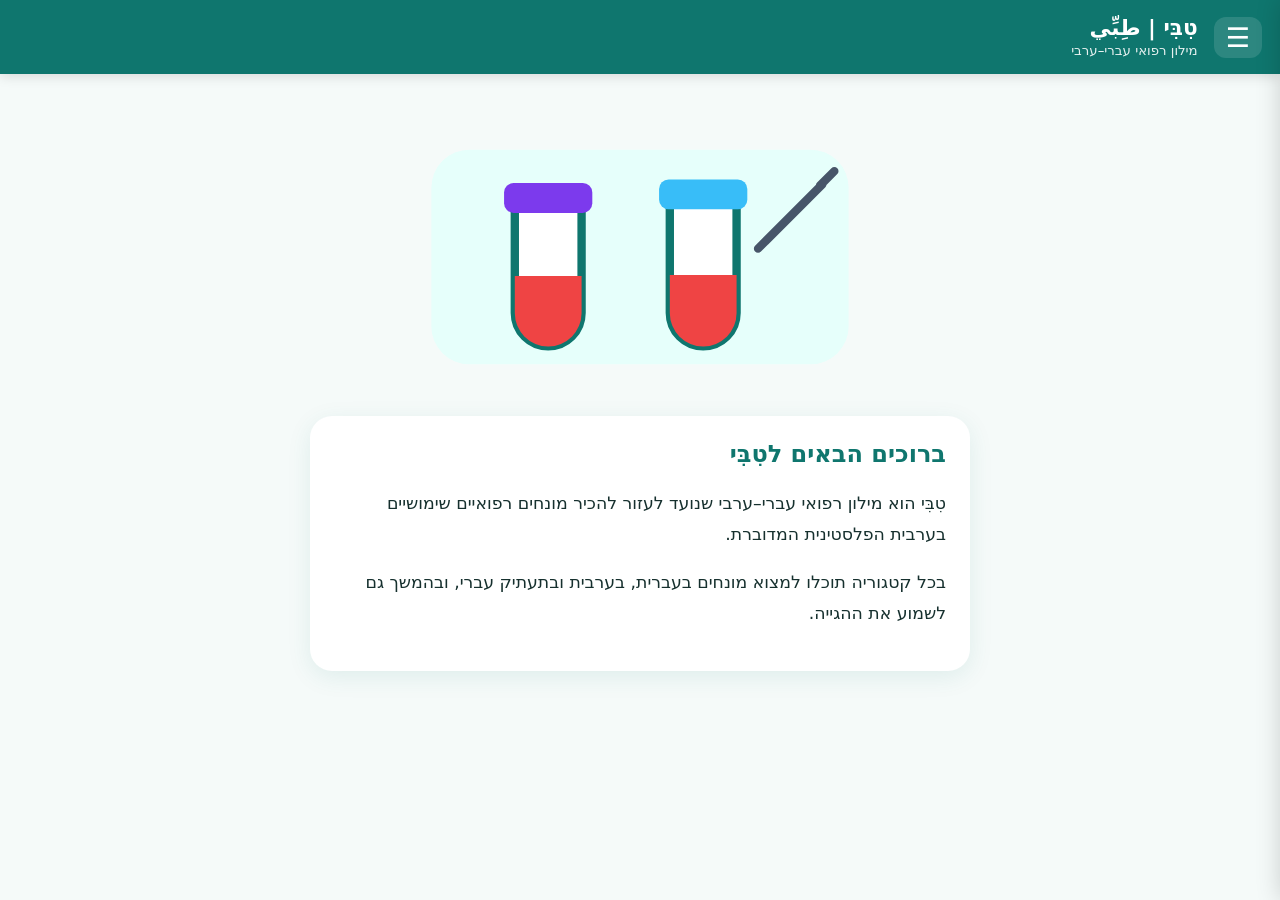
==== index.html @ 4d6de245 "Use PNG touch icon" ====
<!doctype html><html lang="he" dir="rtl"><head><meta charset="UTF-8"><meta name="viewport" content="width=device-width,initial-scale=1"><meta name="theme-color" content="#0f766e"><title>טִבִּי | طِبِّي</title><link rel="manifest" href="manifest.json"><link rel="icon" href="icon.svg" type="image/svg+xml"><link rel="apple-touch-icon" sizes="192x192" href="icon-192.png"><link rel="stylesheet" href="style.css"></head><body><header><button id="menuBtn" aria-label="פתיחת תפריט">☰</button><div><b>טִבִּי | طِبِّي</b><small>מילון רפואי עברי–ערבי</small></div></header><div id="shade"></div><nav id="drawer" aria-label="תפריט ראשי"><button id="closeBtn" aria-label="סגירת תפריט">×</button><h2>טִבִּי | طِبِّي</h2><a href="index.html">🏠 דף הבית</a><a href="blood.html">🩸 לקיחת דם ובדיקות דם</a></nav><main class="home"><section class="hero" aria-label="איור רפואי"><svg viewBox="0 0 420 260" role="img" aria-label="איור של מבחנות ומחט לבדיקת דם"><rect x="35" y="40" width="350" height="180" rx="32" fill="#e6fffb"/><path d="M105 82v95a28 28 0 0 0 56 0V82" fill="#fff" stroke="#0f766e" stroke-width="7"/><path d="M105 146h56v31a28 28 0 0 1-56 0z" fill="#ef4444"/><rect x="96" y="68" width="74" height="25" rx="8" fill="#7c3aed"/><path d="M235 78v99a28 28 0 0 0 56 0V78" fill="#fff" stroke="#0f766e" stroke-width="7"/><path d="M235 145h56v32a28 28 0 0 1-56 0z" fill="#ef4444"/><rect x="226" y="65" width="74" height="25" rx="8" fill="#38bdf8"/><path d="M315 117l48-48M309 123l12-12M361 70l12-12" stroke="#475569" stroke-width="7" stroke-linecap="round"/></svg></section><section class="intro"><h1>ברוכים הבאים לטִבִּי</h1><p>טִבִּי הוא מילון רפואי עברי–ערבי שנועד לעזור להכיר מונחים רפואיים שימושיים בערבית הפלסטינית המדוברת.</p><p>בכל קטגוריה תוכלו למצוא מונחים בעברית, בערבית ובתעתיק עברי, ובהמשך גם לשמוע את ההגייה.</p></section></main><script src="app.js"></script></body></html>
---- style.css ----
:root{font-family:system-ui,-apple-system,"Segoe UI",Arial,sans-serif;color:#16302e;background:#f5faf9}*{box-sizing:border-box}body{margin:0}header{height:74px;background:#0f766e;color:white;display:flex;align-items:center;gap:16px;padding:12px 18px;position:sticky;top:0;z-index:5;box-shadow:0 2px 12px #0002}header b{display:block;font-size:1.35rem}header small{opacity:.9}button{font:inherit}#menuBtn{border:0;background:#ffffff20;color:white;font-size:1.7rem;border-radius:12px;padding:5px 12px}#drawer{position:fixed;z-index:20;top:0;right:-310px;width:min(82vw,300px);height:100%;background:white;padding:24px;box-shadow:-8px 0 25px #0003;transition:.25s}#drawer.open{right:0}#drawer a{display:block;text-decoration:none;color:#16302e;padding:15px 8px;border-bottom:1px solid #dce9e7;font-weight:650}#closeBtn{float:left;border:0;background:#e8f3f1;border-radius:50%;width:40px;height:40px;font-size:1.6rem}#shade{display:none;position:fixed;inset:0;background:#0007;z-index:15}#shade.show{display:block}.home{max-width:700px;margin:auto;padding:28px 20px 48px}.hero svg{width:100%;max-height:310px}.intro{background:white;border-radius:22px;padding:24px;box-shadow:0 6px 24px #0f766e18}.intro h1{margin-top:0;color:#0f766e}.intro p{font-size:1.08rem;line-height:1.8}@media(prefers-color-scheme:dark){:root{color:#e7f3f1;background:#0b1716}.intro,#drawer{background:#122321}.intro h1{color:#5eead4}#drawer a{color:#e7f3f1;border-color:#29403d}}
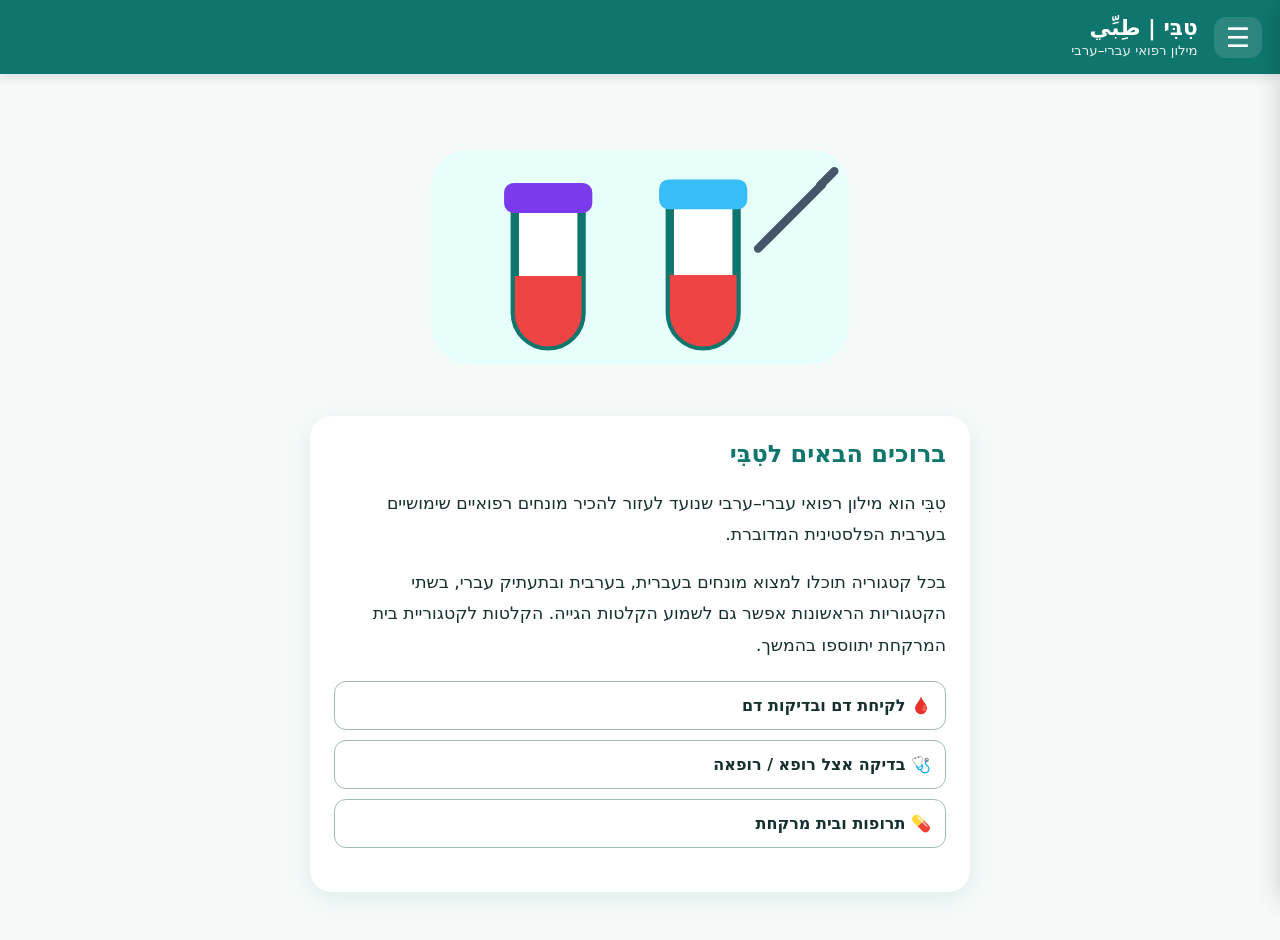
==== commit 8ab8aecf: "Fix offline updates and improve dictionary search and accessibility" ====
--- a/index.html
+++ b/index.html
@@ -1 +1 @@
-<!doctype html><html lang="he" dir="rtl"><head><meta charset="UTF-8"><meta name="viewport" content="width=device-width,initial-scale=1"><meta name="theme-color" content="#0f766e"><title>טִבִּי | طِبِّي</title><link rel="manifest" href="manifest.json"><link rel="icon" href="icon.svg" type="image/svg+xml"><link rel="apple-touch-icon" sizes="192x192" href="icon-192.png"><link rel="stylesheet" href="style.css"></head><body><header><button id="menuBtn" aria-label="פתיחת תפריט">☰</button><div><b>טִבִּי | طِبِّي</b><small>מילון רפואי עברי–ערבי</small></div></header><div id="shade"></div><nav id="drawer" aria-label="תפריט ראשי"><button id="closeBtn" aria-label="סגירת תפריט">×</button><h2>טִבִּי | طِبِّي</h2><a href="index.html">🏠 דף הבית</a><a href="blood.html">🩸 לקיחת דם ובדיקות דם</a></nav><main class="home"><section class="hero" aria-label="איור רפואי"><svg viewBox="0 0 420 260" role="img" aria-label="איור של מבחנות ומחט לבדיקת דם"><rect x="35" y="40" width="350" height="180" rx="32" fill="#e6fffb"/><path d="M105 82v95a28 28 0 0 0 56 0V82" fill="#fff" stroke="#0f766e" stroke-width="7"/><path d="M105 146h56v31a28 28 0 0 1-56 0z" fill="#ef4444"/><rect x="96" y="68" width="74" height="25" rx="8" fill="#7c3aed"/><path d="M235 78v99a28 28 0 0 0 56 0V78" fill="#fff" stroke="#0f766e" stroke-width="7"/><path d="M235 145h56v32a28 28 0 0 1-56 0z" fill="#ef4444"/><rect x="226" y="65" width="74" height="25" rx="8" fill="#38bdf8"/><path d="M315 117l48-48M309 123l12-12M361 70l12-12" stroke="#475569" stroke-width="7" stroke-linecap="round"/></svg></section><section class="intro"><h1>ברוכים הבאים לטִבִּי</h1><p>טִבִּי הוא מילון רפואי עברי–ערבי שנועד לעזור להכיר מונחים רפואיים שימושיים בערבית הפלסטינית המדוברת.</p><p>בכל קטגוריה תוכלו למצוא מונחים בעברית, בערבית ובתעתיק עברי, ובהמשך גם לשמוע את ההגייה.</p></section></main><script src="app.js"></script></body></html>+<!doctype html><html lang="he" dir="rtl"><head><meta charset="UTF-8"><meta name="viewport" content="width=device-width,initial-scale=1"><meta name="theme-color" content="#0f766e"><title>טִבִּי | طِبِّي</title><link rel="manifest" href="manifest.json"><link rel="icon" href="icon.svg" type="image/svg+xml"><link rel="apple-touch-icon" sizes="192x192" href="icon-192.png"><link rel="stylesheet" href="style.css"></head><body><header><button id="menuBtn" aria-controls="drawer" aria-expanded="false" aria-label="פתיחת תפריט">☰</button><div><b>טִבִּי | طِبِّي</b><small>מילון רפואי עברי–ערבי</small></div></header><div id="shade"></div><nav id="drawer" inert aria-hidden="true" aria-label="תפריט ראשי"><button id="closeBtn" aria-label="סגירת תפריט">×</button><h2>טִבִּי | طِبِّي</h2><a href="index.html">🏠 דף הבית</a><a href="categories/blood/">🩸 לקיחת דם ובדיקות דם</a><a href="categories/doctor/">🩺 בדיקה אצל רופא / רופאה</a><a href="categories/pharmacy/">💊 תרופות ובית מרקחת</a></nav><main class="home"><section class="hero" aria-label="איור רפואי"><svg viewBox="0 0 420 260" role="img" aria-label="איור של מבחנות ומחט לבדיקת דם"><rect x="35" y="40" width="350" height="180" rx="32" fill="#e6fffb"/><path d="M105 82v95a28 28 0 0 0 56 0V82" fill="#fff" stroke="#0f766e" stroke-width="7"/><path d="M105 146h56v31a28 28 0 0 1-56 0z" fill="#ef4444"/><rect x="96" y="68" width="74" height="25" rx="8" fill="#7c3aed"/><path d="M235 78v99a28 28 0 0 0 56 0V78" fill="#fff" stroke="#0f766e" stroke-width="7"/><path d="M235 145h56v32a28 28 0 0 1-56 0z" fill="#ef4444"/><rect x="226" y="65" width="74" height="25" rx="8" fill="#38bdf8"/><path d="M315 117l48-48M309 123l12-12M361 70l12-12" stroke="#475569" stroke-width="7" stroke-linecap="round"/></svg></section><section class="intro"><h1>ברוכים הבאים לטִבִּי</h1><p>טִבִּי הוא מילון רפואי עברי–ערבי שנועד לעזור להכיר מונחים רפואיים שימושיים בערבית הפלסטינית המדוברת.</p><p>בכל קטגוריה תוכלו למצוא מונחים בעברית, בערבית ובתעתיק עברי, בשתי הקטגוריות הראשונות אפשר גם לשמוע הקלטות הגייה. הקלטות לקטגוריית בית המרקחת יתווספו בהמשך.</p><div class="category-links"><a href="categories/blood/">🩸 לקיחת דם ובדיקות דם</a><a href="categories/doctor/">🩺 בדיקה אצל רופא / רופאה</a><a href="categories/pharmacy/">💊 תרופות ובית מרקחת</a></div><button id="installBtn" hidden>📲 התקנת היישומון</button></section></main><script src="app.js"></script></body></html>
--- a/style.css
+++ b/style.css
@@ -1 +1,16 @@
-:root{font-family:system-ui,-apple-system,"Segoe UI",Arial,sans-serif;color:#16302e;background:#f5faf9}*{box-sizing:border-box}body{margin:0}header{height:74px;background:#0f766e;color:white;display:flex;align-items:center;gap:16px;padding:12px 18px;position:sticky;top:0;z-index:5;box-shadow:0 2px 12px #0002}header b{display:block;font-size:1.35rem}header small{opacity:.9}button{font:inherit}#menuBtn{border:0;background:#ffffff20;color:white;font-size:1.7rem;border-radius:12px;padding:5px 12px}#drawer{position:fixed;z-index:20;top:0;right:-310px;width:min(82vw,300px);height:100%;background:white;padding:24px;box-shadow:-8px 0 25px #0003;transition:.25s}#drawer.open{right:0}#drawer a{display:block;text-decoration:none;color:#16302e;padding:15px 8px;border-bottom:1px solid #dce9e7;font-weight:650}#closeBtn{float:left;border:0;background:#e8f3f1;border-radius:50%;width:40px;height:40px;font-size:1.6rem}#shade{display:none;position:fixed;inset:0;background:#0007;z-index:15}#shade.show{display:block}.home{max-width:700px;margin:auto;padding:28px 20px 48px}.hero svg{width:100%;max-height:310px}.intro{background:white;border-radius:22px;padding:24px;box-shadow:0 6px 24px #0f766e18}.intro h1{margin-top:0;color:#0f766e}.intro p{font-size:1.08rem;line-height:1.8}@media(prefers-color-scheme:dark){:root{color:#e7f3f1;background:#0b1716}.intro,#drawer{background:#122321}.intro h1{color:#5eead4}#drawer a{color:#e7f3f1;border-color:#29403d}}+:root{font-family:system-ui,-apple-system,"Segoe UI",Arial,sans-serif;color:#16302e;background:#f5faf9}*{box-sizing:border-box}body{margin:0}header{height:74px;background:#0f766e;color:white;display:flex;align-items:center;gap:16px;padding:12px 18px;position:relative;z-index:5;box-shadow:0 2px 12px #0002}header b{display:block;font-size:1.35rem}header small{opacity:.9}button{font:inherit}#menuBtn{border:0;background:#ffffff20;color:white;font-size:1.7rem;border-radius:12px;padding:5px 12px}#drawer{position:fixed;z-index:20;top:0;right:-310px;width:min(82vw,300px);height:100%;background:white;padding:24px;box-shadow:-8px 0 25px #0003;transition:.25s}#drawer.open{right:0}#drawer a{display:block;text-decoration:none;color:#16302e;padding:15px 8px;border-bottom:1px solid #dce9e7;font-weight:650}#closeBtn{float:left;border:0;background:#e8f3f1;border-radius:50%;width:40px;height:40px;font-size:1.6rem}#shade{display:none;position:fixed;inset:0;background:#0007;z-index:15}#shade.show{display:block}.home{max-width:700px;margin:auto;padding:28px 20px 48px}.hero svg{width:100%;max-height:310px}.intro{background:white;border-radius:22px;padding:24px;box-shadow:0 6px 24px #0f766e18}.intro h1{margin-top:0;color:#0f766e}.intro p{font-size:1.08rem;line-height:1.8}@media(prefers-color-scheme:dark){:root{color:#e7f3f1;background:#0b1716}.intro,#drawer{background:#122321}.intro h1{color:#5eead4}#drawer a{color:#e7f3f1;border-color:#29403d}}#installBtn{display:block;width:100%;margin-top:18px;border:0;border-radius:14px;padding:14px 18px;background:#0f766e;color:#fff;font-weight:750;font-size:1.05rem;cursor:pointer}#installBtn[hidden]{display:none}.terms{display:grid;gap:14px;margin-top:20px}.term-card{background:#fff;border-radius:18px;padding:18px 20px;box-shadow:0 4px 18px #0f766e14;border:1px solid #dce9e7}.term-card .he{font-weight:800;font-size:1.08rem}.term-card .ar{font-size:1.65rem;font-weight:750;margin:7px 0 3px}.term-card .tr{opacity:.78;font-weight:650}@media(prefers-color-scheme:dark){.term-card{background:#122321;border-color:#29403d}}.term-card{display:flex;align-items:center;gap:16px}.icon-wrap{width:64px;height:64px;min-width:64px;border-radius:16px;background:#e6fffb;color:#0f766e;display:grid;place-items:center}.term-icon{width:48px;height:48px}.term-text{min-width:0;flex:1}@media(prefers-color-scheme:dark){.icon-wrap{background:#173c38;color:#5eead4}}.term-card:nth-child(15n+1) .icon-wrap{background:#fee2e2;color:#dc2626}.term-card:nth-child(15n+2) .icon-wrap{background:#ffedd5;color:#ea580c}.term-card:nth-child(15n+3) .icon-wrap{background:#ffe4e6;color:#e11d48}.term-card:nth-child(15n+4) .icon-wrap{background:#dbeafe;color:#2563eb}.term-card:nth-child(15n+5) .icon-wrap{background:#e0e7ff;color:#4f46e5}.term-card:nth-child(15n+6) .icon-wrap{background:#f3e8ff;color:#9333ea}.term-card:nth-child(15n+7) .icon-wrap{background:#fef3c7;color:#d97706}.term-card:nth-child(15n+8) .icon-wrap{background:#cffafe;color:#0891b2}.term-card:nth-child(15n+9) .icon-wrap{background:#fce7f3;color:#db2777}.term-card:nth-child(15n+10) .icon-wrap{background:#dcfce7;color:#16a34a}.term-card:nth-child(15n+11) .icon-wrap{background:#ccfbf1;color:#0d9488}.term-card:nth-child(15n+12) .icon-wrap{background:#fef9c3;color:#ca8a04}.term-card:nth-child(15n+13) .icon-wrap{background:#ffedd5;color:#c2410c}.term-card:nth-child(15n+14) .icon-wrap{background:#e0f2fe;color:#0284c7}.term-card:nth-child(15n+15) .icon-wrap{background:#f1f5f9;color:#475569}@media(prefers-color-scheme:dark){.term-card .icon-wrap{filter:saturate(1.15) brightness(.9)}}.icon-wrap{background:#fff!important;border:2px solid currentColor;box-shadow:0 4px 12px #0002}.term-icon{width:50px;height:50px}.term-icon [stroke="currentColor"]{stroke-width:4}.term-card:nth-child(15n+1) .icon-wrap{color:#dc2626}.term-card:nth-child(15n+2) .icon-wrap{color:#f97316}.term-card:nth-child(15n+3) .icon-wrap{color:#dc2626}.term-card:nth-child(15n+4) .icon-wrap{color:#2563eb}.term-card:nth-child(15n+5) .icon-wrap{color:#7c3aed}.term-card:nth-child(15n+6) .icon-wrap{color:#9333ea}.term-card:nth-child(15n+7) .icon-wrap{color:#d97706}.term-card:nth-child(15n+8) .icon-wrap{color:#0891b2}.term-card:nth-child(15n+9) .icon-wrap{color:#dc2626}.term-card:nth-child(15n+10) .icon-wrap{color:#16a34a}.term-card:nth-child(15n+11) .icon-wrap{color:#0d9488}.term-card:nth-child(15n+12) .icon-wrap{color:#ca8a04}.term-card:nth-child(15n+13) .icon-wrap{color:#ea580c}.term-card:nth-child(15n+14) .icon-wrap{color:#0284c7}.term-card:nth-child(15n+15) .icon-wrap{color:#dc2626}@media(prefers-color-scheme:dark){.term-card .icon-wrap{background:#f8fafc!important;filter:none}}.audio-btn{border:0;background:#e6fffb;color:#0f766e;width:48px;height:48px;min-width:48px;border-radius:50%;font-size:1.35rem;display:grid;place-items:center;cursor:pointer;box-shadow:0 2px 8px #0001}.audio-btn:active{transform:scale(.94)}.audio-btn.playing{background:#0f766e;color:#fff}@media(prefers-color-scheme:dark){.audio-btn{background:#173c38;color:#5eead4}.audio-btn.playing{background:#5eead4;color:#0b1716}}
+/* Search, small screens and keyboard navigation */
+[hidden]{display:none!important}
+body.menu-open{overflow:hidden}
+.search-box{margin-top:20px;background:#fff;border-radius:18px;padding:18px;border:1px solid #dce9e7}
+.search-box label{display:block;font-weight:750;margin-bottom:10px}
+.search-box input{width:100%;font:inherit;font-size:1rem;padding:12px;border:1px solid #9ebdb7;border-radius:10px;background:transparent;color:inherit}
+#searchStatus{margin:10px 0 0;font-size:.95rem}
+.audio-status:empty{display:none}
+.audio-status{line-height:1.6}
+button:focus-visible,a:focus-visible,input:focus-visible{outline:3px solid #2563eb;outline-offset:4px}
+@media(max-width:420px){.home{padding:20px 12px 36px}.term-card{padding:14px 12px;gap:10px}.icon-wrap{width:48px;height:48px;min-width:48px}.term-icon{width:38px;height:38px}.term-card .ar{overflow-wrap:anywhere}.term-card .tr{line-height:1.5}header{height:auto;min-height:74px;gap:10px;padding:12px}.intro{padding:20px}}
+@media(prefers-color-scheme:dark){.search-box{background:#122321;border-color:#29403d}}
+@media(prefers-reduced-motion:reduce){#drawer{transition:none}.audio-btn:active{transform:none}}
+.category-links{display:grid;gap:10px;margin:20px 0}
+.category-links a{padding:14px;border:1px solid #9ebdb7;border-radius:12px;color:inherit;text-decoration:none;font-weight:700}
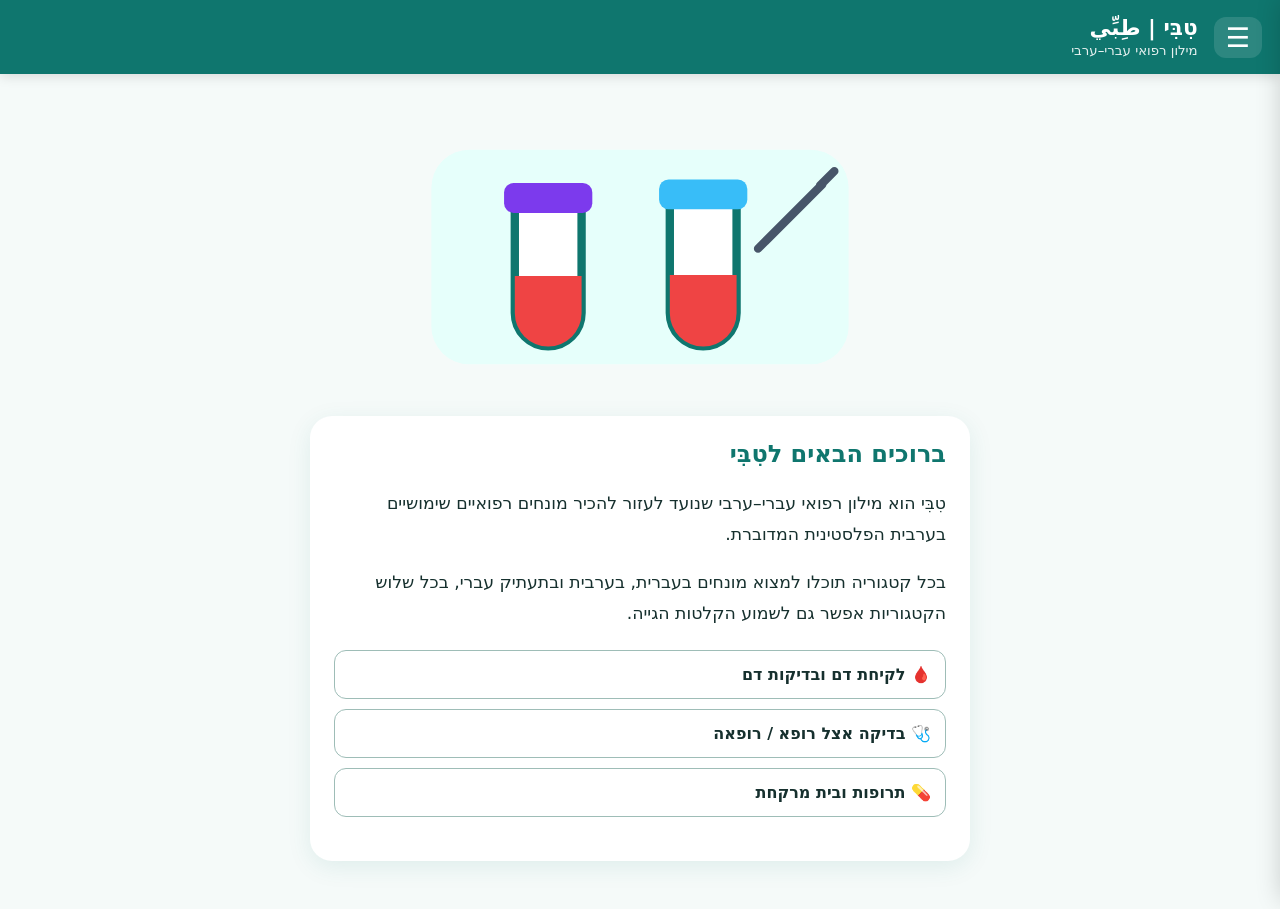
==== commit 44e55edd: "Connect identified pharmacy recordings and cache them offline" ====
--- a/index.html
+++ b/index.html
@@ -1 +1 @@
-<!doctype html><html lang="he" dir="rtl"><head><meta charset="UTF-8"><meta name="viewport" content="width=device-width,initial-scale=1"><meta name="theme-color" content="#0f766e"><title>טִבִּי | طِبِّي</title><link rel="manifest" href="manifest.json"><link rel="icon" href="icon.svg" type="image/svg+xml"><link rel="apple-touch-icon" sizes="192x192" href="icon-192.png"><link rel="stylesheet" href="style.css"></head><body><header><button id="menuBtn" aria-controls="drawer" aria-expanded="false" aria-label="פתיחת תפריט">☰</button><div><b>טִבִּי | طِبِّي</b><small>מילון רפואי עברי–ערבי</small></div></header><div id="shade"></div><nav id="drawer" inert aria-hidden="true" aria-label="תפריט ראשי"><button id="closeBtn" aria-label="סגירת תפריט">×</button><h2>טִבִּי | طِبِّي</h2><a href="index.html">🏠 דף הבית</a><a href="categories/blood/">🩸 לקיחת דם ובדיקות דם</a><a href="categories/doctor/">🩺 בדיקה אצל רופא / רופאה</a><a href="categories/pharmacy/">💊 תרופות ובית מרקחת</a></nav><main class="home"><section class="hero" aria-label="איור רפואי"><svg viewBox="0 0 420 260" role="img" aria-label="איור של מבחנות ומחט לבדיקת דם"><rect x="35" y="40" width="350" height="180" rx="32" fill="#e6fffb"/><path d="M105 82v95a28 28 0 0 0 56 0V82" fill="#fff" stroke="#0f766e" stroke-width="7"/><path d="M105 146h56v31a28 28 0 0 1-56 0z" fill="#ef4444"/><rect x="96" y="68" width="74" height="25" rx="8" fill="#7c3aed"/><path d="M235 78v99a28 28 0 0 0 56 0V78" fill="#fff" stroke="#0f766e" stroke-width="7"/><path d="M235 145h56v32a28 28 0 0 1-56 0z" fill="#ef4444"/><rect x="226" y="65" width="74" height="25" rx="8" fill="#38bdf8"/><path d="M315 117l48-48M309 123l12-12M361 70l12-12" stroke="#475569" stroke-width="7" stroke-linecap="round"/></svg></section><section class="intro"><h1>ברוכים הבאים לטִבִּי</h1><p>טִבִּי הוא מילון רפואי עברי–ערבי שנועד לעזור להכיר מונחים רפואיים שימושיים בערבית הפלסטינית המדוברת.</p><p>בכל קטגוריה תוכלו למצוא מונחים בעברית, בערבית ובתעתיק עברי, בשתי הקטגוריות הראשונות אפשר גם לשמוע הקלטות הגייה. הקלטות לקטגוריית בית המרקחת יתווספו בהמשך.</p><div class="category-links"><a href="categories/blood/">🩸 לקיחת דם ובדיקות דם</a><a href="categories/doctor/">🩺 בדיקה אצל רופא / רופאה</a><a href="categories/pharmacy/">💊 תרופות ובית מרקחת</a></div><button id="installBtn" hidden>📲 התקנת היישומון</button></section></main><script src="app.js"></script></body></html>+<!doctype html><html lang="he" dir="rtl"><head><meta charset="UTF-8"><meta name="viewport" content="width=device-width,initial-scale=1"><meta name="theme-color" content="#0f766e"><title>טִבִּי | طِبِّي</title><link rel="manifest" href="manifest.json"><link rel="icon" href="icon.svg" type="image/svg+xml"><link rel="apple-touch-icon" sizes="192x192" href="icon-192.png"><link rel="stylesheet" href="style.css"></head><body><header><button id="menuBtn" aria-controls="drawer" aria-expanded="false" aria-label="פתיחת תפריט">☰</button><div><b>טִבִּי | طِبِّي</b><small>מילון רפואי עברי–ערבי</small></div></header><div id="shade"></div><nav id="drawer" inert aria-hidden="true" aria-label="תפריט ראשי"><button id="closeBtn" aria-label="סגירת תפריט">×</button><h2>טִבִּי | طِبِّي</h2><a href="index.html">🏠 דף הבית</a><a href="categories/blood/">🩸 לקיחת דם ובדיקות דם</a><a href="categories/doctor/">🩺 בדיקה אצל רופא / רופאה</a><a href="categories/pharmacy/">💊 תרופות ובית מרקחת</a></nav><main class="home"><section class="hero" aria-label="איור רפואי"><svg viewBox="0 0 420 260" role="img" aria-label="איור של מבחנות ומחט לבדיקת דם"><rect x="35" y="40" width="350" height="180" rx="32" fill="#e6fffb"/><path d="M105 82v95a28 28 0 0 0 56 0V82" fill="#fff" stroke="#0f766e" stroke-width="7"/><path d="M105 146h56v31a28 28 0 0 1-56 0z" fill="#ef4444"/><rect x="96" y="68" width="74" height="25" rx="8" fill="#7c3aed"/><path d="M235 78v99a28 28 0 0 0 56 0V78" fill="#fff" stroke="#0f766e" stroke-width="7"/><path d="M235 145h56v32a28 28 0 0 1-56 0z" fill="#ef4444"/><rect x="226" y="65" width="74" height="25" rx="8" fill="#38bdf8"/><path d="M315 117l48-48M309 123l12-12M361 70l12-12" stroke="#475569" stroke-width="7" stroke-linecap="round"/></svg></section><section class="intro"><h1>ברוכים הבאים לטִבִּי</h1><p>טִבִּי הוא מילון רפואי עברי–ערבי שנועד לעזור להכיר מונחים רפואיים שימושיים בערבית הפלסטינית המדוברת.</p><p>בכל קטגוריה תוכלו למצוא מונחים בעברית, בערבית ובתעתיק עברי, בכל שלוש הקטגוריות אפשר גם לשמוע הקלטות הגייה.</p><div class="category-links"><a href="categories/blood/">🩸 לקיחת דם ובדיקות דם</a><a href="categories/doctor/">🩺 בדיקה אצל רופא / רופאה</a><a href="categories/pharmacy/">💊 תרופות ובית מרקחת</a></div><button id="installBtn" hidden>📲 התקנת היישומון</button></section></main><script src="app.js"></script></body></html>
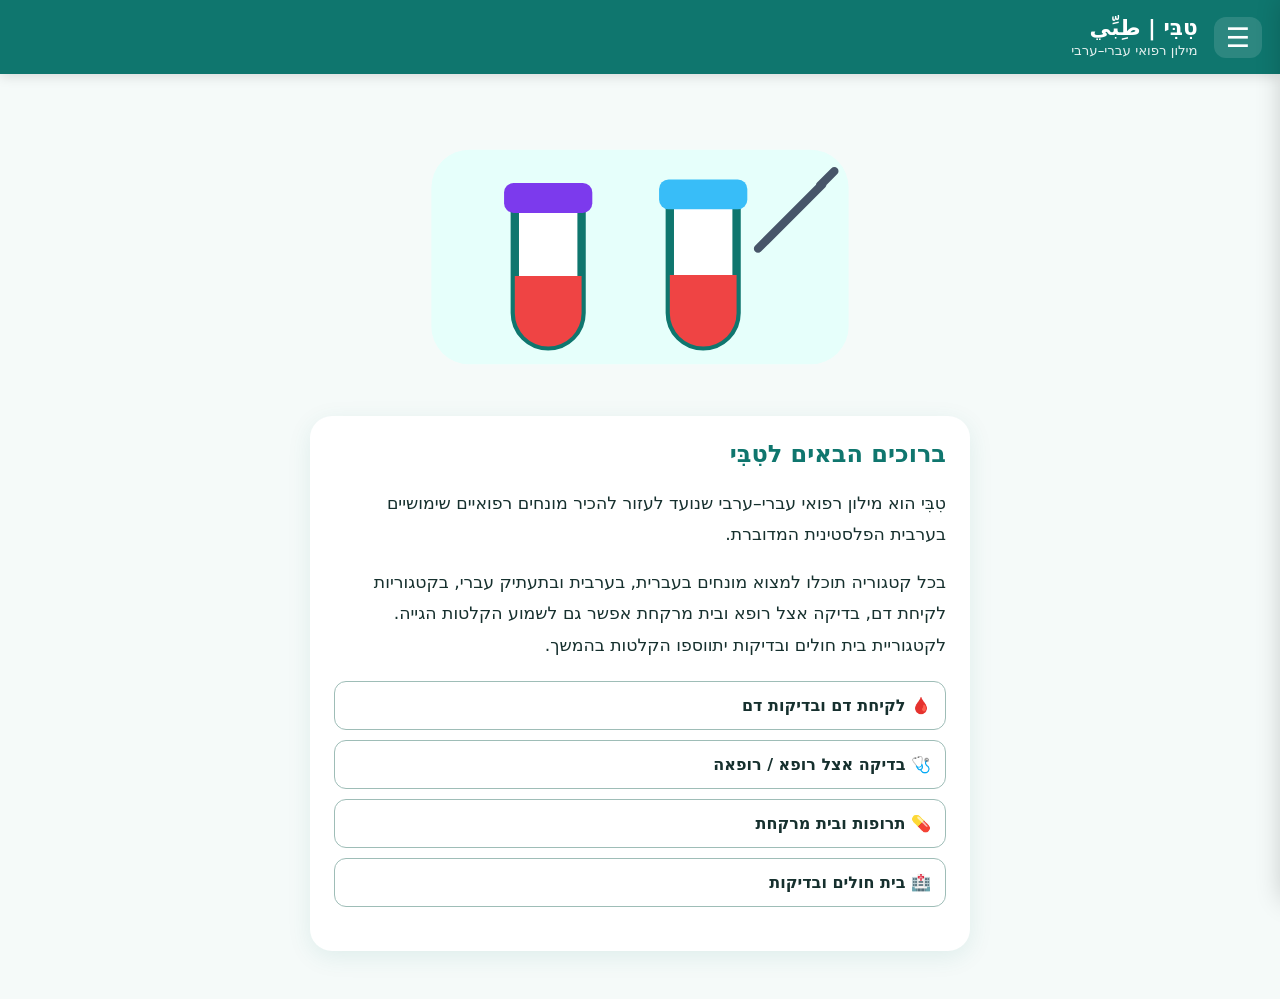
==== commit e8ad2ff1: "Add hospital and medical tests category with 15 illustrated terms" ====
--- a/index.html
+++ b/index.html
@@ -1 +1 @@
-<!doctype html><html lang="he" dir="rtl"><head><meta charset="UTF-8"><meta name="viewport" content="width=device-width,initial-scale=1"><meta name="theme-color" content="#0f766e"><title>טִבִּי | طِبِّي</title><link rel="manifest" href="manifest.json"><link rel="icon" href="icon.svg" type="image/svg+xml"><link rel="apple-touch-icon" sizes="192x192" href="icon-192.png"><link rel="stylesheet" href="style.css"></head><body><header><button id="menuBtn" aria-controls="drawer" aria-expanded="false" aria-label="פתיחת תפריט">☰</button><div><b>טִבִּי | طِبِّي</b><small>מילון רפואי עברי–ערבי</small></div></header><div id="shade"></div><nav id="drawer" inert aria-hidden="true" aria-label="תפריט ראשי"><button id="closeBtn" aria-label="סגירת תפריט">×</button><h2>טִבִּי | طِبِّي</h2><a href="index.html">🏠 דף הבית</a><a href="categories/blood/">🩸 לקיחת דם ובדיקות דם</a><a href="categories/doctor/">🩺 בדיקה אצל רופא / רופאה</a><a href="categories/pharmacy/">💊 תרופות ובית מרקחת</a></nav><main class="home"><section class="hero" aria-label="איור רפואי"><svg viewBox="0 0 420 260" role="img" aria-label="איור של מבחנות ומחט לבדיקת דם"><rect x="35" y="40" width="350" height="180" rx="32" fill="#e6fffb"/><path d="M105 82v95a28 28 0 0 0 56 0V82" fill="#fff" stroke="#0f766e" stroke-width="7"/><path d="M105 146h56v31a28 28 0 0 1-56 0z" fill="#ef4444"/><rect x="96" y="68" width="74" height="25" rx="8" fill="#7c3aed"/><path d="M235 78v99a28 28 0 0 0 56 0V78" fill="#fff" stroke="#0f766e" stroke-width="7"/><path d="M235 145h56v32a28 28 0 0 1-56 0z" fill="#ef4444"/><rect x="226" y="65" width="74" height="25" rx="8" fill="#38bdf8"/><path d="M315 117l48-48M309 123l12-12M361 70l12-12" stroke="#475569" stroke-width="7" stroke-linecap="round"/></svg></section><section class="intro"><h1>ברוכים הבאים לטִבִּי</h1><p>טִבִּי הוא מילון רפואי עברי–ערבי שנועד לעזור להכיר מונחים רפואיים שימושיים בערבית הפלסטינית המדוברת.</p><p>בכל קטגוריה תוכלו למצוא מונחים בעברית, בערבית ובתעתיק עברי, בכל שלוש הקטגוריות אפשר גם לשמוע הקלטות הגייה.</p><div class="category-links"><a href="categories/blood/">🩸 לקיחת דם ובדיקות דם</a><a href="categories/doctor/">🩺 בדיקה אצל רופא / רופאה</a><a href="categories/pharmacy/">💊 תרופות ובית מרקחת</a></div><button id="installBtn" hidden>📲 התקנת היישומון</button></section></main><script src="app.js"></script></body></html>+<!doctype html><html lang="he" dir="rtl"><head><meta charset="UTF-8"><meta name="viewport" content="width=device-width,initial-scale=1"><meta name="theme-color" content="#0f766e"><title>טִבִּי | طِبِّي</title><link rel="manifest" href="manifest.json"><link rel="icon" href="icon.svg" type="image/svg+xml"><link rel="apple-touch-icon" sizes="192x192" href="icon-192.png"><link rel="stylesheet" href="style.css"></head><body><header><button id="menuBtn" aria-controls="drawer" aria-expanded="false" aria-label="פתיחת תפריט">☰</button><div><b>טִבִּי | طِبِّي</b><small>מילון רפואי עברי–ערבי</small></div></header><div id="shade"></div><nav id="drawer" inert aria-hidden="true" aria-label="תפריט ראשי"><button id="closeBtn" aria-label="סגירת תפריט">×</button><h2>טִבִּי | طِبِّي</h2><a href="index.html">🏠 דף הבית</a><a href="categories/blood/">🩸 לקיחת דם ובדיקות דם</a><a href="categories/doctor/">🩺 בדיקה אצל רופא / רופאה</a><a href="categories/pharmacy/">💊 תרופות ובית מרקחת</a><a href="categories/hospital/">🏥 בית חולים ובדיקות</a></nav><main class="home"><section class="hero" aria-label="איור רפואי"><svg viewBox="0 0 420 260" role="img" aria-label="איור של מבחנות ומחט לבדיקת דם"><rect x="35" y="40" width="350" height="180" rx="32" fill="#e6fffb"/><path d="M105 82v95a28 28 0 0 0 56 0V82" fill="#fff" stroke="#0f766e" stroke-width="7"/><path d="M105 146h56v31a28 28 0 0 1-56 0z" fill="#ef4444"/><rect x="96" y="68" width="74" height="25" rx="8" fill="#7c3aed"/><path d="M235 78v99a28 28 0 0 0 56 0V78" fill="#fff" stroke="#0f766e" stroke-width="7"/><path d="M235 145h56v32a28 28 0 0 1-56 0z" fill="#ef4444"/><rect x="226" y="65" width="74" height="25" rx="8" fill="#38bdf8"/><path d="M315 117l48-48M309 123l12-12M361 70l12-12" stroke="#475569" stroke-width="7" stroke-linecap="round"/></svg></section><section class="intro"><h1>ברוכים הבאים לטִבִּי</h1><p>טִבִּי הוא מילון רפואי עברי–ערבי שנועד לעזור להכיר מונחים רפואיים שימושיים בערבית הפלסטינית המדוברת.</p><p>בכל קטגוריה תוכלו למצוא מונחים בעברית, בערבית ובתעתיק עברי, בקטגוריות לקיחת דם, בדיקה אצל רופא ובית מרקחת אפשר גם לשמוע הקלטות הגייה. לקטגוריית בית חולים ובדיקות יתווספו הקלטות בהמשך.</p><div class="category-links"><a href="categories/blood/">🩸 לקיחת דם ובדיקות דם</a><a href="categories/doctor/">🩺 בדיקה אצל רופא / רופאה</a><a href="categories/pharmacy/">💊 תרופות ובית מרקחת</a><a href="categories/hospital/">🏥 בית חולים ובדיקות</a></div><button id="installBtn" hidden>📲 התקנת היישומון</button></section></main><script src="app.js"></script></body></html>
